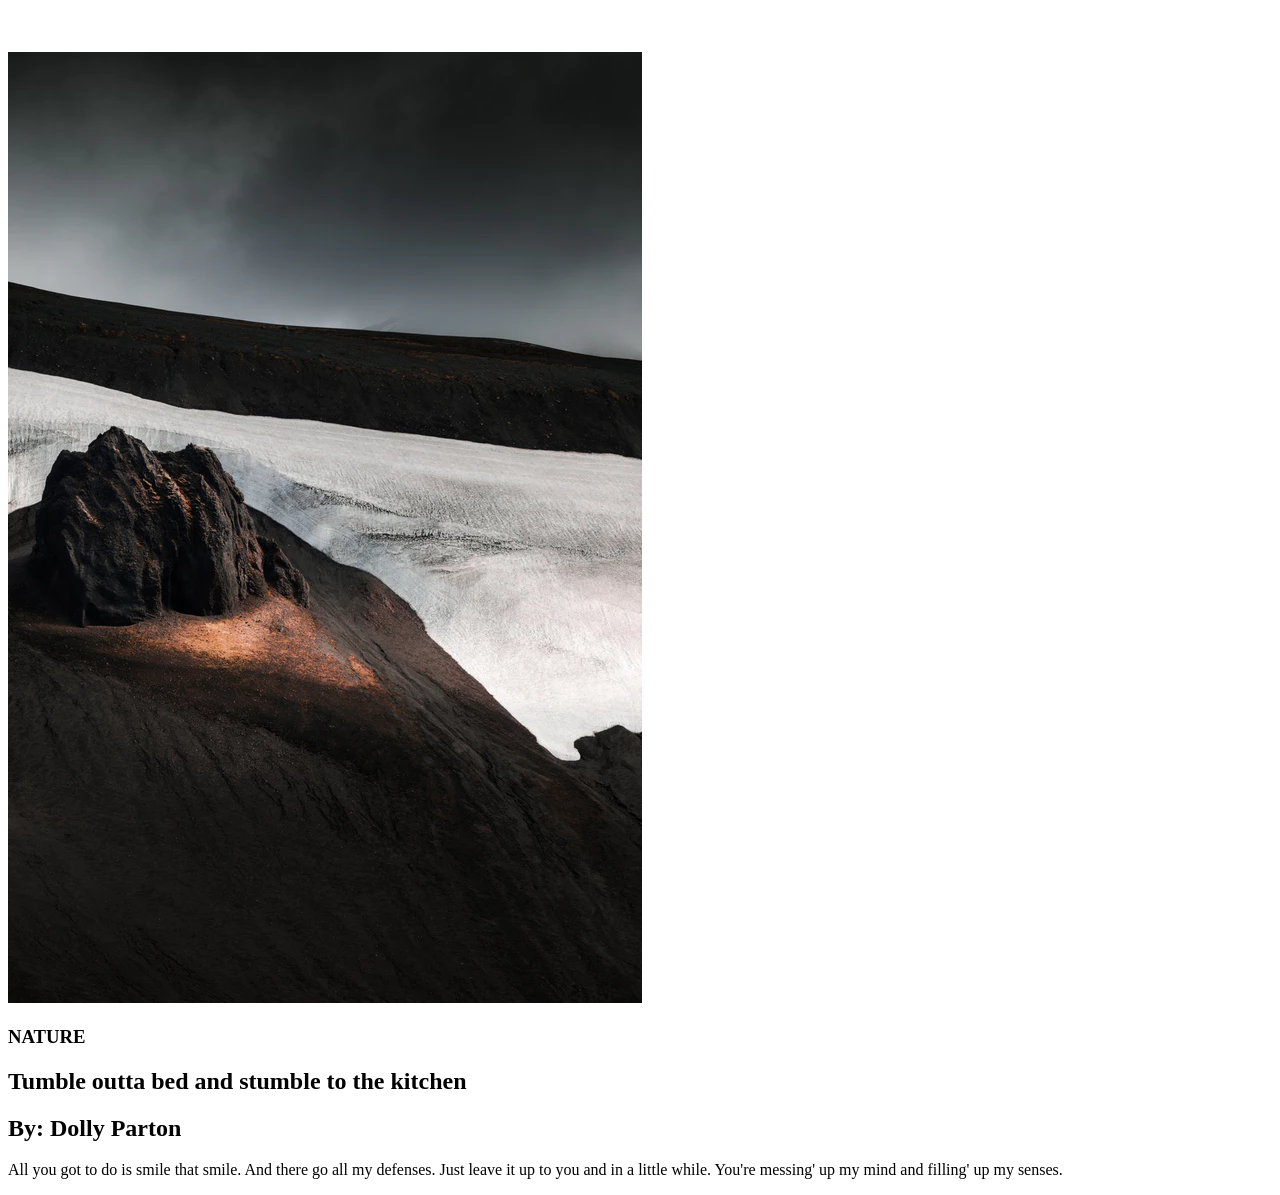
==== about.html @ a6cd967d "Feature: added about content" ====
<!DOCTYPE html>
<html>
    <head>
        <meta charset="UTF-8">
        <link rel="stylesheet" href="about-style.css">
    </head>
    <body>
        <header>
            <a class="header-menu"><img src="images/hamburger-menu.png" alt="circle with three horizontal lines inside evenly spaced apart"></a>
        </header>
        <main>
            <div class="image-display"><img src="images/about-image.png" alt="a cave on a mountain top"/></div>
            <article>
                <h3>NATURE</h3>
                <h1>Tumble outta bed and stumble to the kitchen</h1>
                <h2>By: Dolly Parton</h2>
                <summary>
                    <p>All you got to do is smile that smile. And there go all my defenses. Just leave it up to you and in a little while. You're messing' up my mind and filling' up my senses.</p>
                </summary>
            </article>
        </main>
    </body>
</html>
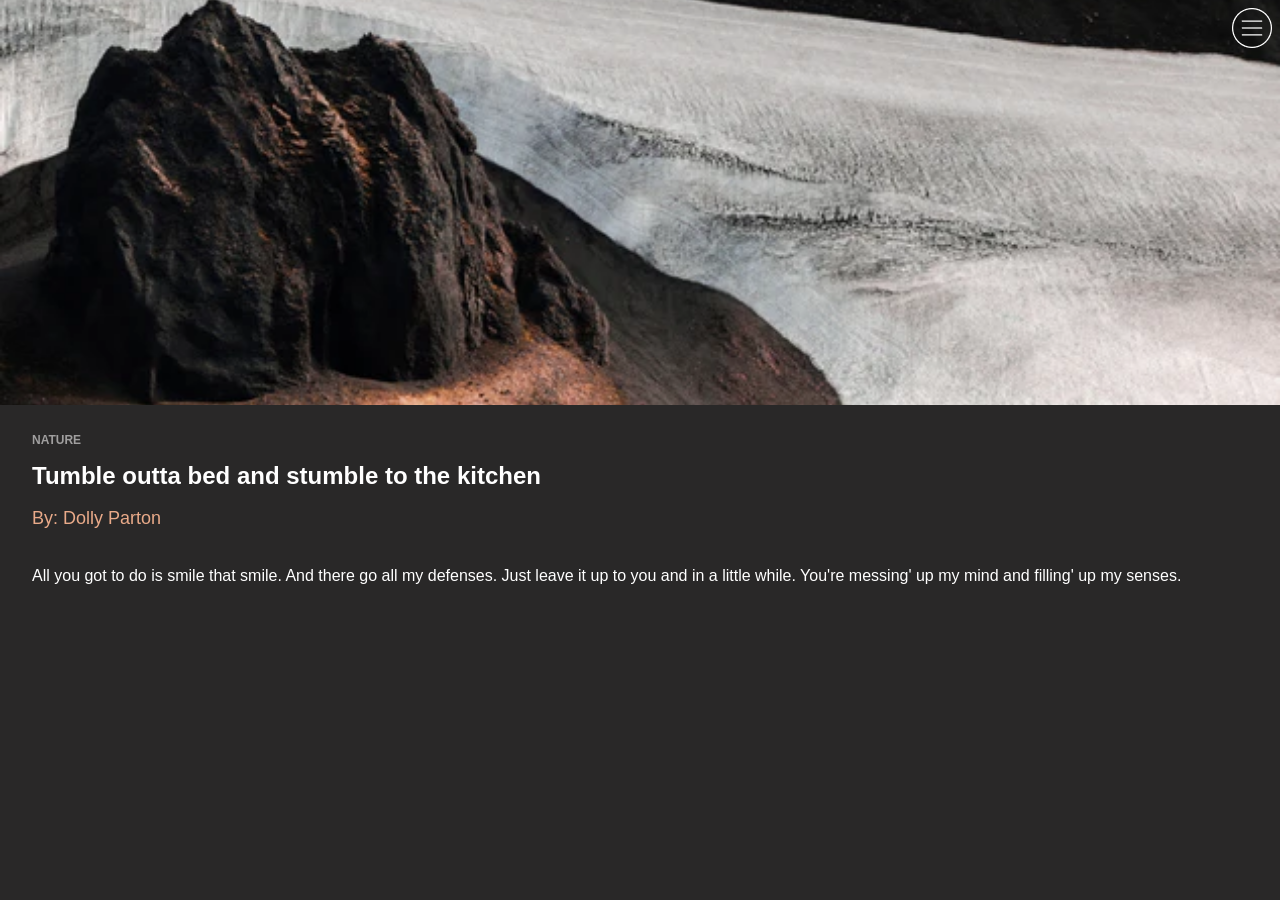
==== commit 97d274dd: "Feature: Added hidden nav section to both index and about pages" ====
--- a/about.html
+++ b/about.html
@@ -3,10 +3,23 @@
     <head>
         <meta charset="UTF-8">
         <link rel="stylesheet" href="about-style.css">
+        <meta name="viewport" content="width=device-width, initial-scale=1">
     </head>
     <body>
         <header>
-            <a class="header-menu"><img src="images/hamburger-menu.png" alt="circle with three horizontal lines inside evenly spaced apart"></a>
+            <a class="menu-button"><img src="images/hamburger-menu.png" alt="circle with three horizontal lines inside evenly spaced apart"></a>
+            <img class="x-button" src="images/x-button.png" alt="circle with an x in the middle">
+            <nav>
+                <a>Home</a>
+                <a>Artists</a>
+                <a>Artwork</a>
+                <a>Contact</a>
+                <section>
+                    <p>Commodo Consequat 23</p>
+                    <p>info@photos.io</p>
+                    <p>+46 720 000 100</p>
+                </section>
+            </nav>
         </header>
         <main>
             <div class="image-display"><img src="images/about-image.png" alt="a cave on a mountain top"/></div>
@@ -20,4 +33,4 @@
             </article>
         </main>
     </body>
-</html>+    </html>
--- a/about-style.css
+++ b/about-style.css
@@ -0,0 +1,124 @@
+:root { 
+    --background-color: rgb(41, 40, 40);
+    --primary-text-color: #fff;
+    --secondary-text-color: rgb(160, 159, 159);
+    --tertiary-text-color: #E9AA89;
+
+}
+* {
+    box-sizing: border-box;
+}
+
+/* Hidden Navigation content */
+
+nav {
+    display: none;
+    flex-direction: column;
+    margin-top: 20vh;
+    padding-left: 2rem;
+    height: 100vh;
+    width: 100vw;
+    background-color: var(--background-color);
+}
+
+nav a {
+    font-size: 2.625rem;
+    color: var(--primary-text-color);
+    margin-top: 1.5rem;
+}
+
+nav p {
+    font-size: 1.5rem;
+    color: var(--primary-text-color);
+    margin-bottom: 0;
+    margin-top: .5rem;
+}
+
+nav section {
+    margin-top: 3rem;
+}
+
+.x-button {
+    position: absolute;
+    width: 40px;
+    height: 40px;
+    right: .5rem;
+    top: .5rem;
+    z-index: 2;
+    display: none;
+}
+
+/* Body content */
+body {
+    font-family: "Helvetica";
+    background-color: var(--background-color);
+    font-size: 16px;
+    margin: 0;
+}
+
+
+main h1, p {
+    color: var(--primary-text-color);
+}
+
+main h1 {
+    font-size: 1.5rem;
+    line-height: 2.125rem;
+    margin: 0;
+}
+
+main h2 {
+    color: var(--tertiary-text-color);
+    font-size: 1.125rem;
+    font-weight: lighter;
+    margin-bottom: 0;
+}
+
+main h3 {
+    color: var(--secondary-text-color);
+    font-weight: 700;
+    font-size: .75rem;
+}
+
+main p {
+    line-height: 1.8125rem;
+    margin-top: 2rem;
+}
+
+article {
+    position: inherit;
+    display: flex;
+    flex-direction: column;
+    justify-content: left;
+    margin-left: 1rem;
+    margin-right: 1rem;
+    padding: 1rem;
+
+}
+
+.menu-button {
+    position: absolute;
+    width: 40px;
+    height: 40px;
+    right: .5rem;
+    top: .5rem;
+    z-index: 2;
+}   
+
+
+.image-display {
+    position: relative;
+    display:flex;
+    height: 45vh;
+    width: 100%;
+    justify-content: center;
+    top: 0;
+    left: 0;
+}
+
+img {
+    overflow: hidden;
+    height: 100%;
+    width: 100%;
+    object-fit: cover;
+}
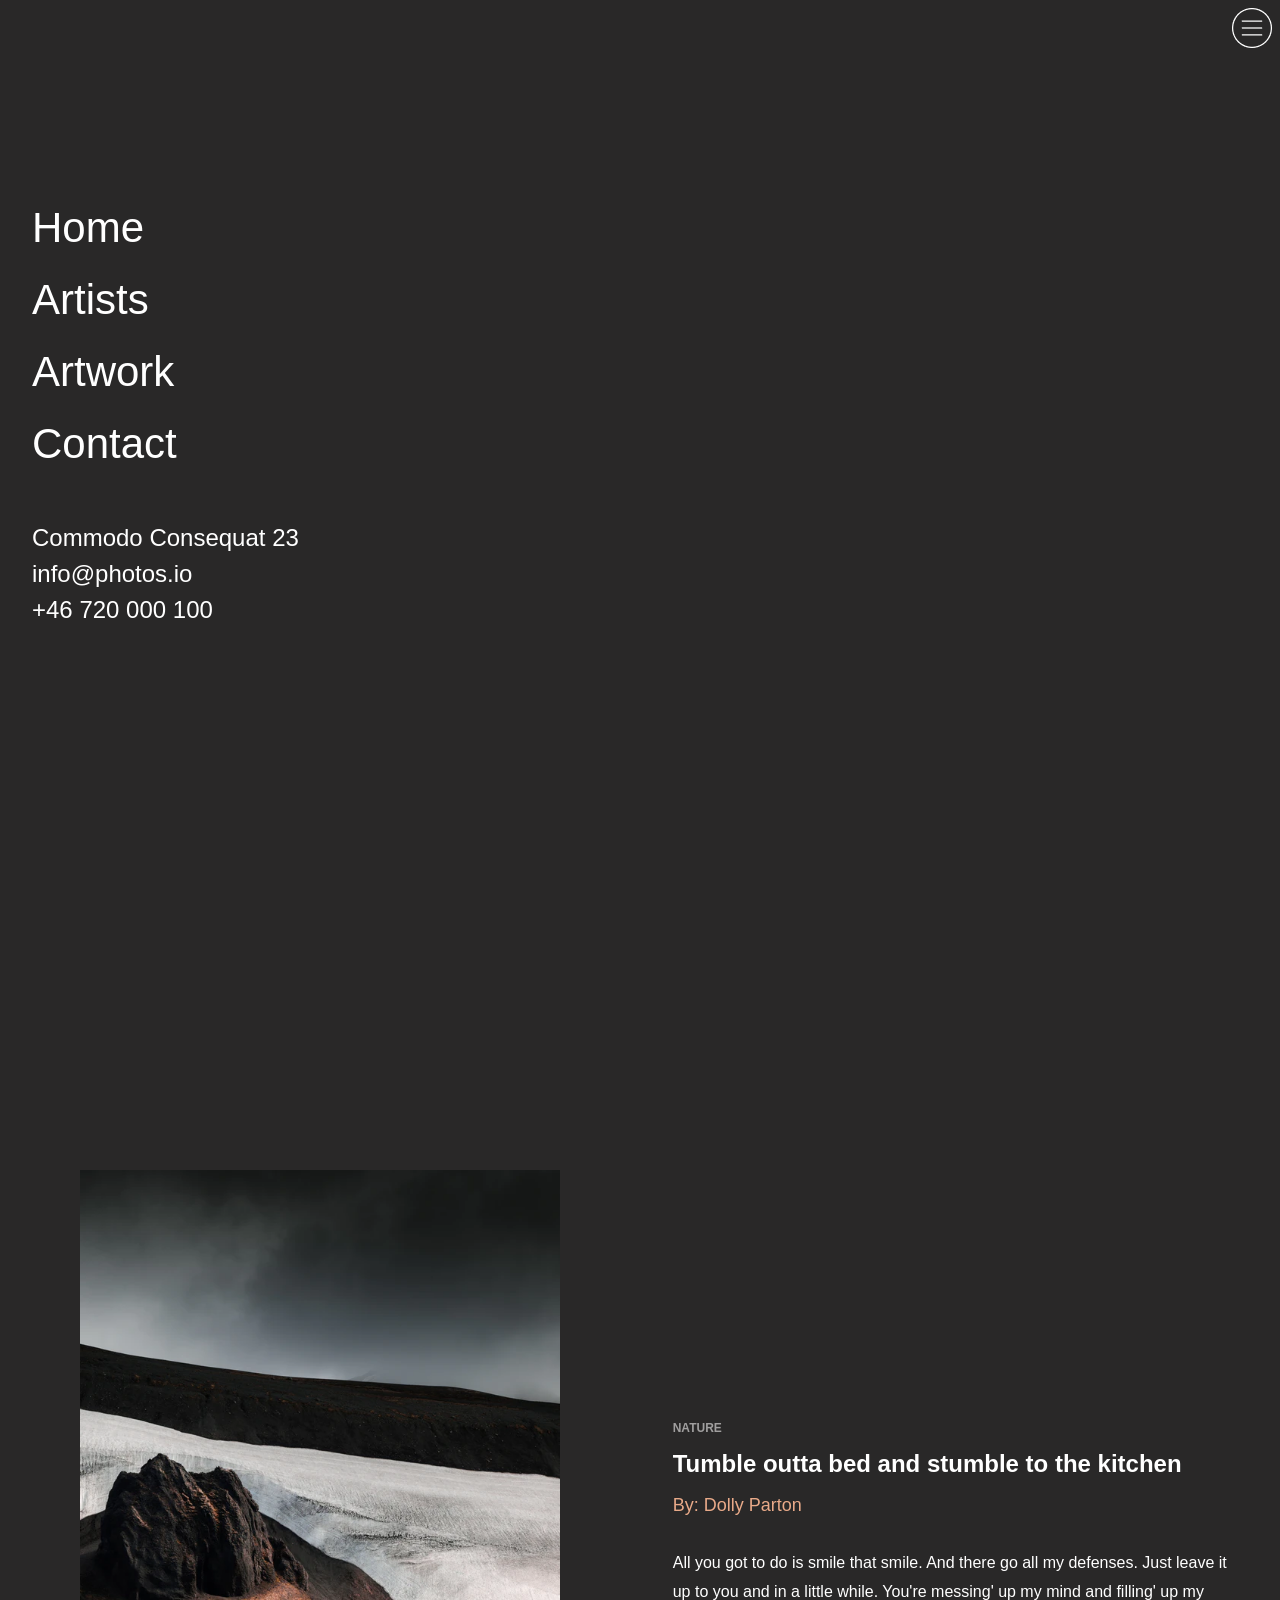
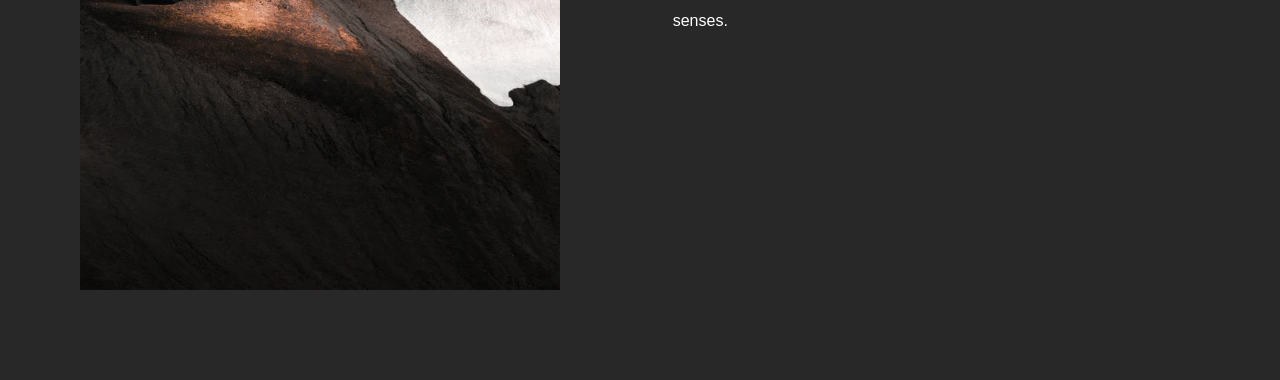
==== commit 10727577: "Feature: Updated styling on about page to adapt for larger screen sizes and added div wrapper to nav" ====
--- a/about.html
+++ b/about.html
@@ -7,19 +7,23 @@
     </head>
     <body>
         <header>
-            <a class="menu-button"><img src="images/hamburger-menu.png" alt="circle with three horizontal lines inside evenly spaced apart"></a>
+            <a class="menu-button">
+                <img src="images/hamburger-menu.png" alt="circle with three horizontal lines inside evenly spaced apart">
+                <nav>
+                    <div class="nav-contents">
+                        <a>Home</a>
+                        <a>Artists</a>
+                        <a>Artwork</a>
+                        <a>Contact</a>
+                        <section>
+                            <p>Commodo Consequat 23</p>
+                            <p>info@photos.io</p>
+                            <p>+46 720 000 100</p>
+                        </section>
+                    </div>
+                </nav>
+            </a>
             <img class="x-button" src="images/x-button.png" alt="circle with an x in the middle">
-            <nav>
-                <a>Home</a>
-                <a>Artists</a>
-                <a>Artwork</a>
-                <a>Contact</a>
-                <section>
-                    <p>Commodo Consequat 23</p>
-                    <p>info@photos.io</p>
-                    <p>+46 720 000 100</p>
-                </section>
-            </nav>
         </header>
         <main>
             <div class="image-display"><img src="images/about-image.png" alt="a cave on a mountain top"/></div>
--- a/about-style.css
+++ b/about-style.css
@@ -11,8 +11,21 @@
 
 /* Hidden Navigation content */
 
-nav {
-    display: none;
+.menu-button:hover {
+    cursor: pointer;
+}
+
+.menu-button:active nav {
+    display: flex;
+    flex-direction: column;
+    padding-left: 2rem;
+    height: 100vh;
+    width: 100vw;
+    background-color: var(--background-color);
+}
+
+.nav-contents {
+    display: flex;
     flex-direction: column;
     margin-top: 20vh;
     padding-left: 2rem;
@@ -26,7 +39,6 @@
     color: var(--primary-text-color);
     margin-top: 1.5rem;
 }
-
 nav p {
     font-size: 1.5rem;
     color: var(--primary-text-color);
@@ -122,3 +134,38 @@
     width: 100%;
     object-fit: cover;
 }
+
+/* Larger Screens */
+
+@media screen and (min-width: 1024px) {
+    .image-display {
+        position: relative;
+        display:flex;
+        height: 80vh;
+        width: 100vw;
+        justify-content: center;
+        align-self: center;
+    }
+
+    img {
+        justify-self: center;
+        overflow: hidden;
+        height: 100%;
+        width: 100%;
+        object-fit: scale-down;
+    }
+
+    main {
+        display: flex;
+        flex-direction: row;
+        align-content: center;
+        justify-content: center;
+        height: 100vh;
+        width: 100vw;
+    }
+
+    article {
+        justify-content: center;
+    }
+
+}
